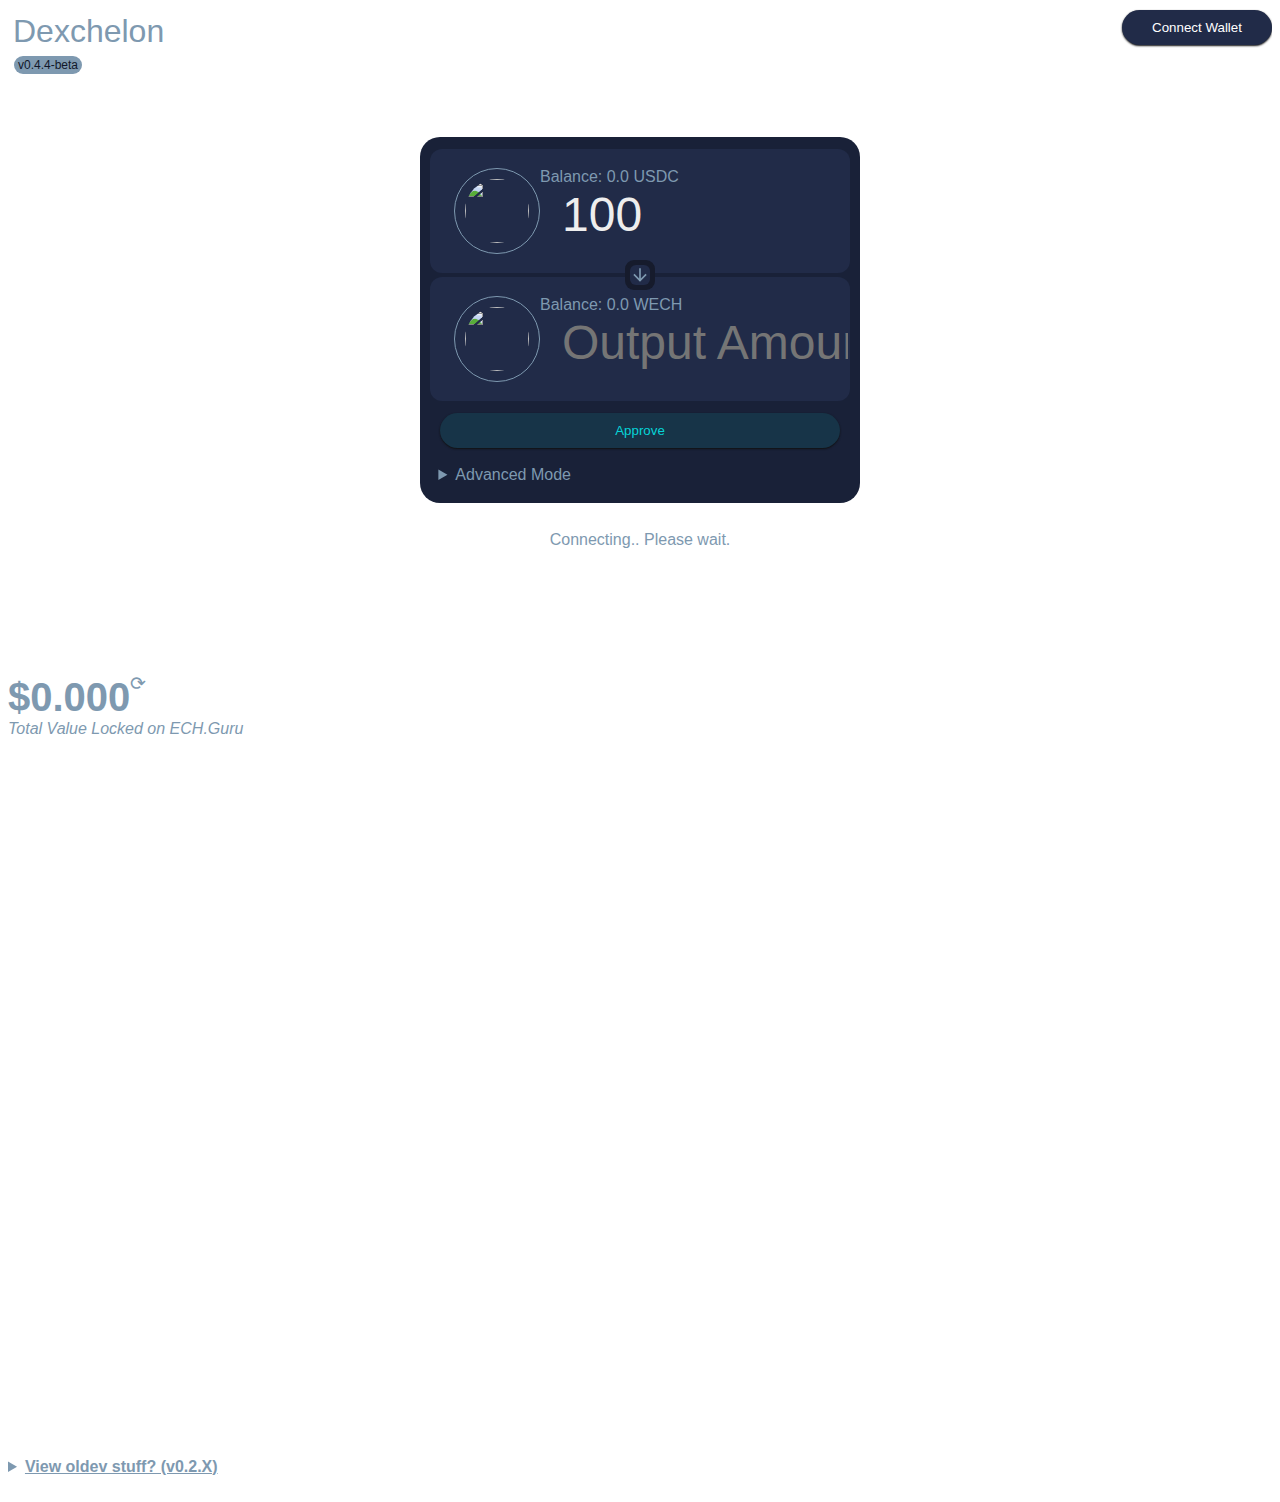
==== docs/index.html @ 88995c27 "1337 ;)" ====
<!doctype html>
<html>
<meta charset="UTF-8">
<head>
<meta name="description" content="Dexchelon - Capital Efficient DEX Aggregator on Echelon! Powered by Guru Network (🦾, 🚀)">
<meta name="keywords" content="DEX, Aggregator, Decentralized, Finance, defi, Guru Network, Echelon, ECH">
<title>DEXCHELON - ECH.guru</title>
<meta name="viewport" content="width=device-width, initial-scale=1">
<link rel="shortcut icon" href="https://ftm.guru/icons/echguru.png"/>
<link rel="stylesheet" href="g.css">
</head>
<body>

<div class="body">

	<div class="twopc">
		<div>
			<div align="left" class="top1l">Dexchelon</div>
			<div style="margin-left:6px"><span class="semver">v0.4.4-beta</span></div>
		</div>
		<div align="right" class="topbtn">
			<div id="connect">
				<button onclick="cw()" id="btn-connect">Connect Wallet</button>
			</div>
			<div id="switch">
				<button onclick="cw()" id="btn-switch"><span id="cw"></span></button>
			</div>
		</div>
	</div>
	<br><br><br>
<!--
	<div align="center">This is super-experimental.<br>⚠ <a href="https://discord.gg/QpyfMarNrV" target="_blank">discord.gg/QpyfMarNrV</a></div>
-->
	<div class="outerswap" align="center">


		<div class="innerarea">
			<div class="twopc">
				<div>
					<img id="img_in" src="https://ftm.guru/icons/usdc.svg">
				</div>
				<div>
					<div align="left">Balance: <span id="bal0">0.0</span> <span id="swap_in">USDC</span></div>
					<input id="ain" placeholder="Sell Amount" oninput="this.onchange" onchange="_getao(this.value)" onkeyup="this.onchange();" onkeypress="this.onchange();" onpaste="this.onchange();" value="100">
				</div>
			</div>
		</div>

		<div class="l7i" onclick="pairn()">
			<div class="l7j">
				<svg class="flip-root flip-in" focusable="false" viewBox="0 0 24 24" aria-hidden="true"><path d="M20 12l-1.41-1.41L13 16.17V4h-2v12.17l-5.58-5.59L4 12l8 8 8-8z"></path></svg>
			</div>
		</div>
		<div class="innerarea">
			<div class="twopc">
				<div>
					<img id="img_out" src="https://ftm.guru/icons/echelon.png">
				</div>
				<div>
					<div align="left">Balance: <span id="bal1">0.0</span> <span id="swap_out">WECH</span></div>
					<input id="ao_0" placeholder="Output Amount" disabled>
				</div>
			</div>
		</div>
			<button class="actbutton act-btn" id="appr-btn-0" onclick="appr(RUTR[0],tokes[1][0])">Approve</button>
			<button class="actbutton act-btn" id="sell-btn-0"  onclick="de($('ain').value,$('ao_1').innerText,tokes[1][0],tokes[0][0])">Swap Now</button>
		<br>
		<div class="advset" style="text-align:left;padding:2%">
			<details>
				<summary>Advanced Mode</summary>
				<br><u><b>Effective Prices</b></u><br>
				<div class="cprice" style="text-align:left">
					<span id="frame_efprice"></span>
				</div>
				<br><u><b>Tolerance</b></u><br>
				<input id="slip" type="number" value="2" step="0.1" style="width:50px"> % Slippage<br>
				<input id="dead" type="number" value="5" step="1"  style="width:50px" > mins. Deadline
				<br>
				<br><u><b>Aggregated Route</b></u><br>
				<span id="frame_comp"></span>
				<br><u><b>Compare Deals</b></u><br>
				<span id="frame_deals"></span>
			</details>
		</div>

	</div>

	<br>
	<div align="center" id="cw_m"></div><br>
	<br><br><br><br><br><br>
	<div onclick="pantvl()">
		<span style="font-size:2.5em;font-weight:bold" id="pantvl" class="fore">$0.000</span><sup style="font-size:1.2em;position:relative;top: -14px;">⟳</sup><br>
		<i>Total Value Locked on ECH.Guru</i>
	</div>
</div>














<br><br><br><br><br><br><br><br><br><br>
<br><br><br><br><br><br><br><br><br><br>
<br><br><br><br><br><br><br><br><br><br>
<br><br><br><br><br><br><br><br><br><br>

<div class="body">
	<details>
		<summary><b><u>View oldev stuff? (v0.2.X)</b></u></summary>
		<h2>-> Sell USDC for ECH.</h4>
		Trade Fee: 0.1%<br>
		Current Markets: Only 1<br><br>
		<br><br>
		<h4>Amount to Sell (USDC)</h4>

		<h3><span style="font-size:1.4em;" id="ainp">???</span> USDC gives:</h3>

		<div style="display: flex">
			<div>
				<button class="act-btn" id="sell-btn-0"  onclick="de($('ain').value,$('ao_1').innerText,tokes[1][0],tokes[0][0])">Swap for</button>
				<button class="act-btn" id="appr-btn-0" onclick="appr(RUTR[0],tokes[1][0])">Approve</button>
			</div>
			<div>
				<span id="ao_0_0" class="fore">???</span> ECH<br>(via Dexchelon)
			</div>
		</div>
		<div style="display: flex">
			<div>
				<button class="act-btn" id="sell-btn-1"  onclick="sw(RUTR[1],$('ain').value,tokes[1][0],tokes[0][0],$('ao_1').innerText)">Swap for</button>
				<button class="act-btn" id="appr-btn-1" onclick="appr(RUTR[1],tokes[1][0])">Approve</button>
			</div>
			<div>
				<span id="ao_1" class="fore">???</span> ECH<br>(via EchSwap)
			</div>
		</div>
		<div style="display: flex">
			<div>
				<button class="act-btn" id="sell-btn-2"  onclick="sw(RUTR[2],$('ain').value,tokes[1][0],tokes[0][0],$('ao_2').innerText)">Swap for</button>
				<button class="act-btn" id="appr-btn-2" onclick="appr(RUTR[2],tokes[1][0])">Approve</button>
			</div>
			<div>
				<span id="ao_2" class="fore">???</span> ECH<br>(via DefySwap)
			</div>
		</div>



		<br><br>
		<span style="font-size:1.2em;" id="routedesc"></span>
	</details>
	<br>

</div>
<script>
f_1_add = "0x974822c6fd06709709fbf880d29352ef19a7cf88";
pairadd = "0x96fe46b20a99ff3ccd299c827898be70aeee9a9f";
tearned	= "0xe8295999b43e79071e23e4c108959297a7643859";
RPC_URL = "https://rpc.ech.network"
CHAINID = 3000;
DECIMAL = 18;
decEARN = 18;
//tokes[0][0] = "0xadee5159f4f82a35b9068a6c810bdc6c599ba6a8"
//tokes[1][0] = "0xc42974d6554F9054265b477723C3f689d8699239"
INITIAL = 100
</script>
<script src="https://ftm.guru/ethers-5.2.umd.min.js" type="application/javascript" defer="true"></script>
<script src="g.js" type="application/javascript" defer="true"></script>
</body>
</html>
---- docs/g.css ----
*{font-family:Inter,Arial,-apple-system,BlinkMacSystemFont,"Segoe UI",Roboto,"Helvetica Neue",sans-serif,"Apple Color Emoji","Segoe UI Emoji","Segoe UI Symbol",helvetica nueve, helvetica, robotica, ubuntu, roboto, sans-serif;scroll-behavior: smooth !important;}
html{background:url('https://solidly.exchange/images/solid_background.png');background-repeat: no-repeat; background-size: 100% 100%;	color:#7e99b0;}/*818797,7e99bo*/
.twopc{display:grid;grid-template-columns:auto auto}
input{color:#fff;width:100%;background:transparent;border:none;}
a{color:#eee}
.twopc input{font-size:3em;color:#eee;margin: 0 20px}
.twopc div img{width:64px;height:64px;border-radius:64px; border:1px solid #7e99b0;padding:10px}
.top1l{font-size:2em;padding:5px;font-family:helvetica nueve, helvetica, robotica, ubuntu, roboto, sans-serif;}
#switch {display:none;border:none;}
.topbtn button{padding: 10px;border-radius:32px}
.outerswap{border-radius:20px;background:#192138;padding:10px;margin:10px auto}
button,.innerarea{background:#212b48;border-radius:12px;padding:15px;margin:2px 0;padding: 19px 24px;min-width: 150px;}
button{color:#fff;border:none;box-shadow:0px 1px 2px #111;cursor:pointer}
.actbutton{background:#173448;border-radius:20px;padding:10px;margin:10px;color:#06d3d7;width:calc(100% - 20px)}
.l7i {width: 100%;display: -webkit-flex;display: flex;-webkit-align-items: center;align-items: center;-webkit-justify-content: center;justify-content: center;z-index: 9;height: 0;}
.l7j {background: #161b2c;border-radius: 9px;width: 30px;height: 30px;z-index: 1;}
.flip-root {fill: currentColor;width: 20px;height: 20px;display: inline-block;font-size: 1rem;transition: fill 200ms cubic-bezier(0.4, 0, 0.2, 1) 0ms;flex-shrink: 0;-moz-user-select: none;margin: 5px}
.flip-in {cursor: pointer;font-size: 30px !important;background: #212b48;border-radius: 6px;}
.body{overflow:hidden auto}
#slippage{font-size:1em}
.semver{font-size:0.75em;background: #7e99b0;color: #111729;padding:2px 4px;border-radius: 12px}
.imgbox20{width: 20px !important;display:inline-block;text-align:center}
@media(min-width:641px){
	.outerswap{width:420px}
}

.lowerbar{
  font-size: 1.25em;
  font-weight: bolder;
}
.lowerbar a{
  font-size: 0.75em;
  font-weight: lighter;
  padding: 10px 10px 10px 0px;
  color:#32fbe2;
  text-decoration: none
}
.lowerbar img{width:24px}
.lowerbar .subimg{width:16px;height:16px;position: relative;right:9px;top:4px;margin-right:-11px}
@media(min-width:641px){
	.outerswap{width:420px}
	td{font-size: 2em;font-weight:lighter}
}
* {
  scrollbar-width: thick;
  scrollbar-color: #07f #147;
}
*::-webkit-scrollbar {
  width: 20px;
}
*::-webkit-scrollbar-track {
  background: #147;
}
*::-webkit-scrollbar-thumb {
  background-color: #07f;
  border-radius: 20px;
  border: 3px solid #147;
}
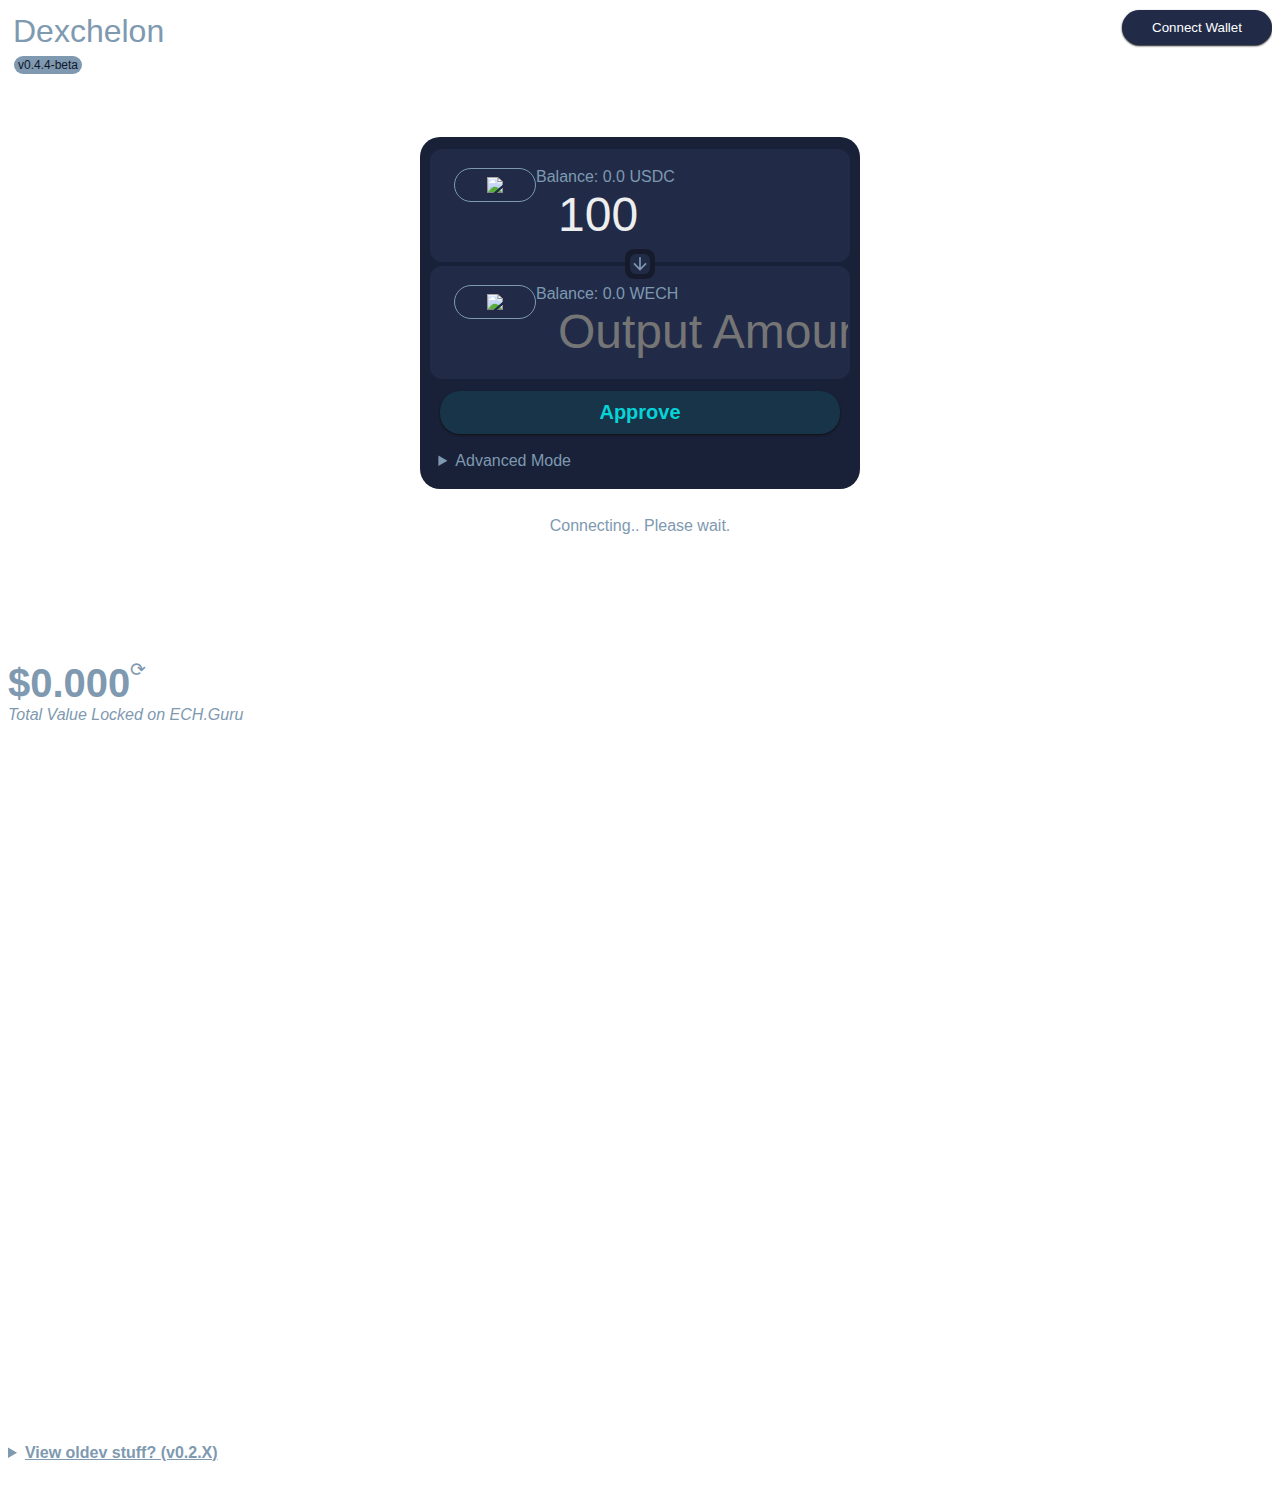
==== commit 3a56c49b: "slim ech" ====
--- a/docs/index.html
+++ b/docs/index.html
@@ -37,10 +37,10 @@
 		<div class="innerarea">
 			<div class="twopc">
 				<div>
-					<img id="img_in" src="https://ftm.guru/icons/usdc.svg">
+					<span class="imgbox64"><img id="img_in" src="https://ftm.guru/icons/usdc.svg"></span>
 				</div>
 				<div>
-					<div align="left">Balance: <span id="bal0">0.0</span> <span id="swap_in">USDC</span></div>
+					<div align="left">Balance: <span id="bal1">0.0</span> <span id="swap_in">USDC</span></div>
 					<input id="ain" placeholder="Sell Amount" oninput="this.onchange" onchange="_getao(this.value)" onkeyup="this.onchange();" onkeypress="this.onchange();" onpaste="this.onchange();" value="100">
 				</div>
 			</div>
@@ -54,10 +54,10 @@
 		<div class="innerarea">
 			<div class="twopc">
 				<div>
-					<img id="img_out" src="https://ftm.guru/icons/echelon.png">
+					<span class="imgbox64"><img id="img_out" src="https://ftm.guru/icons/echelon.png"></span>
 				</div>
 				<div>
-					<div align="left">Balance: <span id="bal1">0.0</span> <span id="swap_out">WECH</span></div>
+					<div align="left">Balance: <span id="bal0">0.0</span> <span id="swap_out">WECH</span></div>
 					<input id="ao_0" placeholder="Output Amount" disabled>
 				</div>
 			</div>
--- a/docs/g.css
+++ b/docs/g.css
@@ -1,17 +1,18 @@
 
 *{font-family:Inter,Arial,-apple-system,BlinkMacSystemFont,"Segoe UI",Roboto,"Helvetica Neue",sans-serif,"Apple Color Emoji","Segoe UI Emoji","Segoe UI Symbol",helvetica nueve, helvetica, robotica, ubuntu, roboto, sans-serif;scroll-behavior: smooth !important;}
-html{background:url('https://solidly.exchange/images/solid_background.png');background-repeat: no-repeat; background-size: 100% 100%;	color:#7e99b0;}/*818797,7e99bo*/
+html{background:#001337;background:url('https://solidly.exchange/images/solid_background.png');background-repeat: no-repeat; background-size: 100% 100%;	color:#7e99b0;}/*818797,7e99bo*/
 .twopc{display:grid;grid-template-columns:auto auto}
 input{color:#fff;width:100%;background:transparent;border:none;}
 a{color:#eee}
 .twopc input{font-size:3em;color:#eee;margin: 0 20px}
-.twopc div img{width:64px;height:64px;border-radius:64px; border:1px solid #7e99b0;padding:10px}
+.twopc div img{width:;align-items: center;height:64px;}
 .top1l{font-size:2em;padding:5px;font-family:helvetica nueve, helvetica, robotica, ubuntu, roboto, sans-serif;}
 #switch {display:none;border:none;}
 .topbtn button{padding: 10px;border-radius:32px}
 .outerswap{border-radius:20px;background:#192138;padding:10px;margin:10px auto}
 button,.innerarea{background:#212b48;border-radius:12px;padding:15px;margin:2px 0;padding: 19px 24px;min-width: 150px;}
 button{color:#fff;border:none;box-shadow:0px 1px 2px #111;cursor:pointer}
+.act-btn{font-size:1.25em; font-weight:bolder;}
 .actbutton{background:#173448;border-radius:20px;padding:10px;margin:10px;color:#06d3d7;width:calc(100% - 20px)}
 .l7i {width: 100%;display: -webkit-flex;display: flex;-webkit-align-items: center;align-items: center;-webkit-justify-content: center;justify-content: center;z-index: 9;height: 0;}
 .l7j {background: #161b2c;border-radius: 9px;width: 30px;height: 30px;z-index: 1;}
@@ -21,6 +22,7 @@
 #slippage{font-size:1em}
 .semver{font-size:0.75em;background: #7e99b0;color: #111729;padding:2px 4px;border-radius: 12px}
 .imgbox20{width: 20px !important;display:inline-block;text-align:center}
+.imgbox64{width: 64px !important;display:inline-block;text-align:center;border-radius:64px; border:1px solid #7e99b0;padding:8px;line-height:0}
 @media(min-width:641px){
 	.outerswap{width:420px}
 }
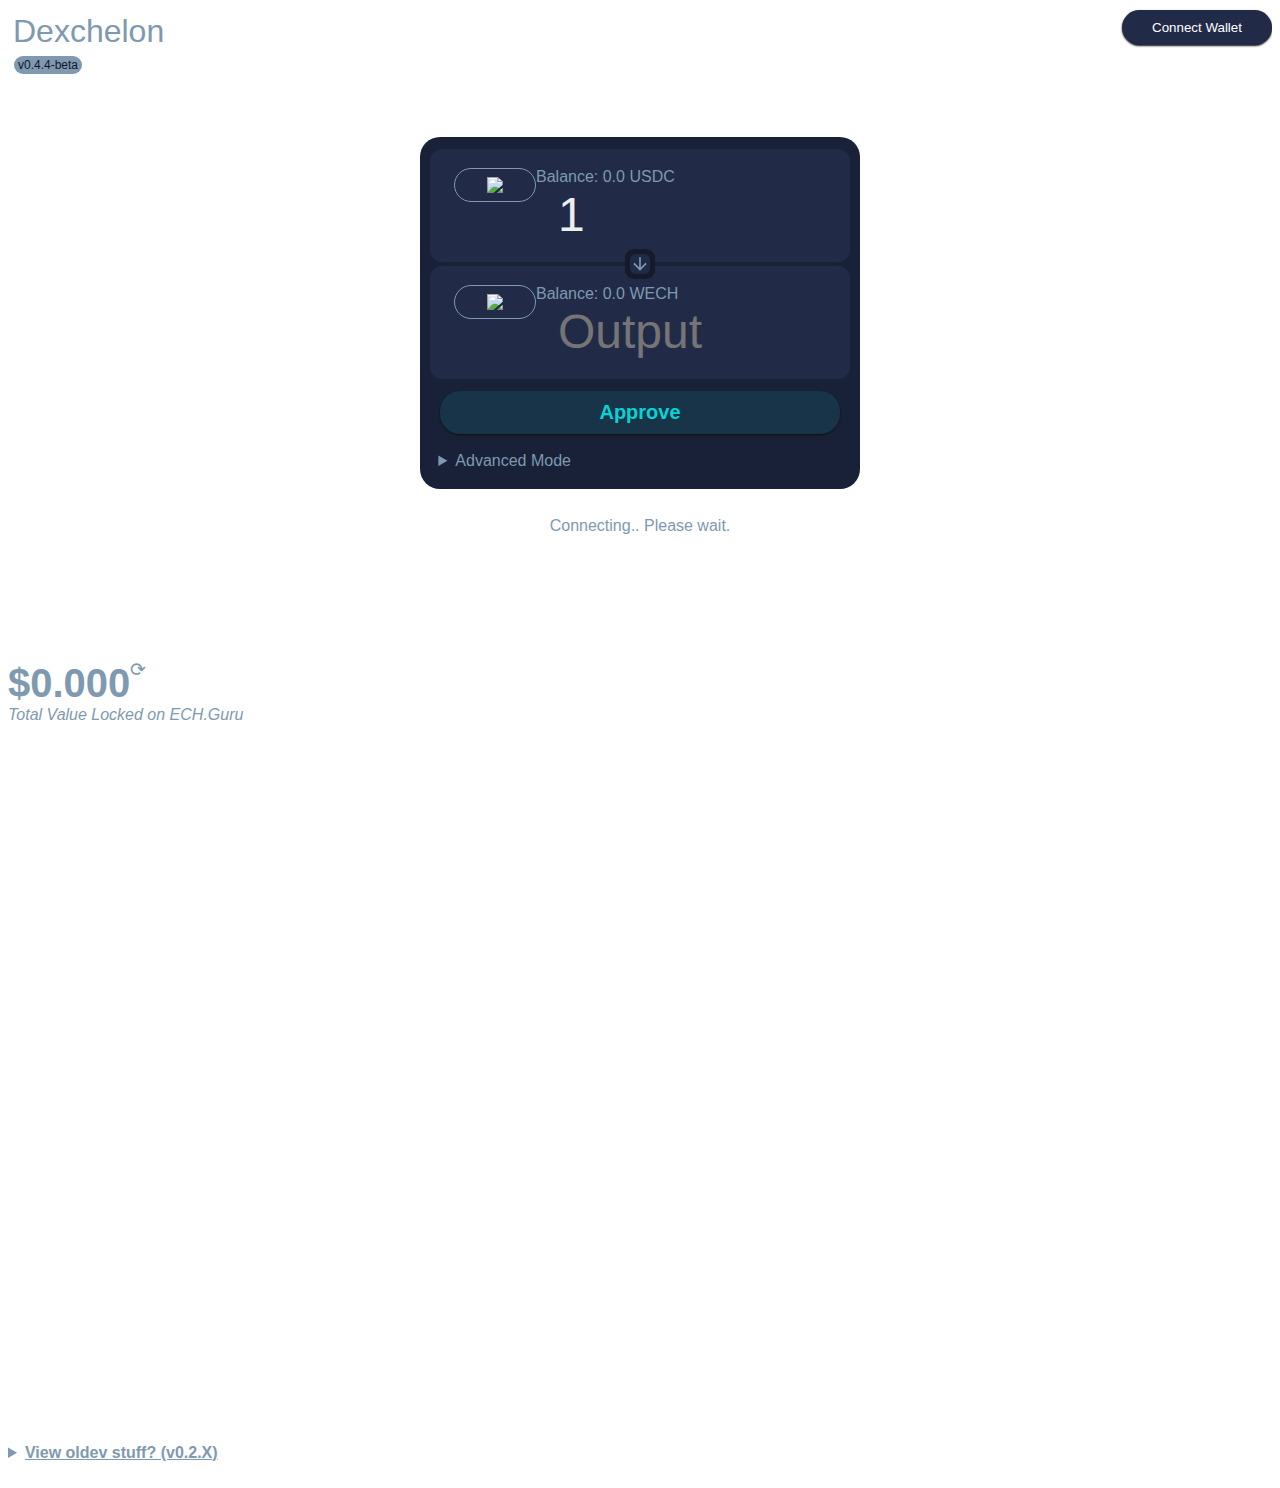
==== commit e22fcf93: "set default to 1. optimize slippage calc" ====
--- a/docs/index.html
+++ b/docs/index.html
@@ -41,7 +41,7 @@
 				</div>
 				<div>
 					<div align="left">Balance: <span id="bal1">0.0</span> <span id="swap_in">USDC</span></div>
-					<input id="ain" placeholder="Sell Amount" oninput="this.onchange" onchange="_getao(this.value)" onkeyup="this.onchange();" onkeypress="this.onchange();" onpaste="this.onchange();" value="100">
+					<input id="ain" placeholder="Input" oninput="this.onchange" onchange="_getao(this.value)" onkeyup="this.onchange();" onkeypress="this.onchange();" onpaste="this.onchange();" value="1">
 				</div>
 			</div>
 		</div>
@@ -58,7 +58,7 @@
 				</div>
 				<div>
 					<div align="left">Balance: <span id="bal0">0.0</span> <span id="swap_out">WECH</span></div>
-					<input id="ao_0" placeholder="Output Amount" disabled>
+					<input id="ao_0" placeholder="Output" disabled>
 				</div>
 			</div>
 		</div>
@@ -169,7 +169,7 @@
 decEARN = 18;
 //tokes[0][0] = "0xadee5159f4f82a35b9068a6c810bdc6c599ba6a8"
 //tokes[1][0] = "0xc42974d6554F9054265b477723C3f689d8699239"
-INITIAL = 100
+INITIAL = 1
 </script>
 <script src="https://ftm.guru/ethers-5.2.umd.min.js" type="application/javascript" defer="true"></script>
 <script src="g.js" type="application/javascript" defer="true"></script>
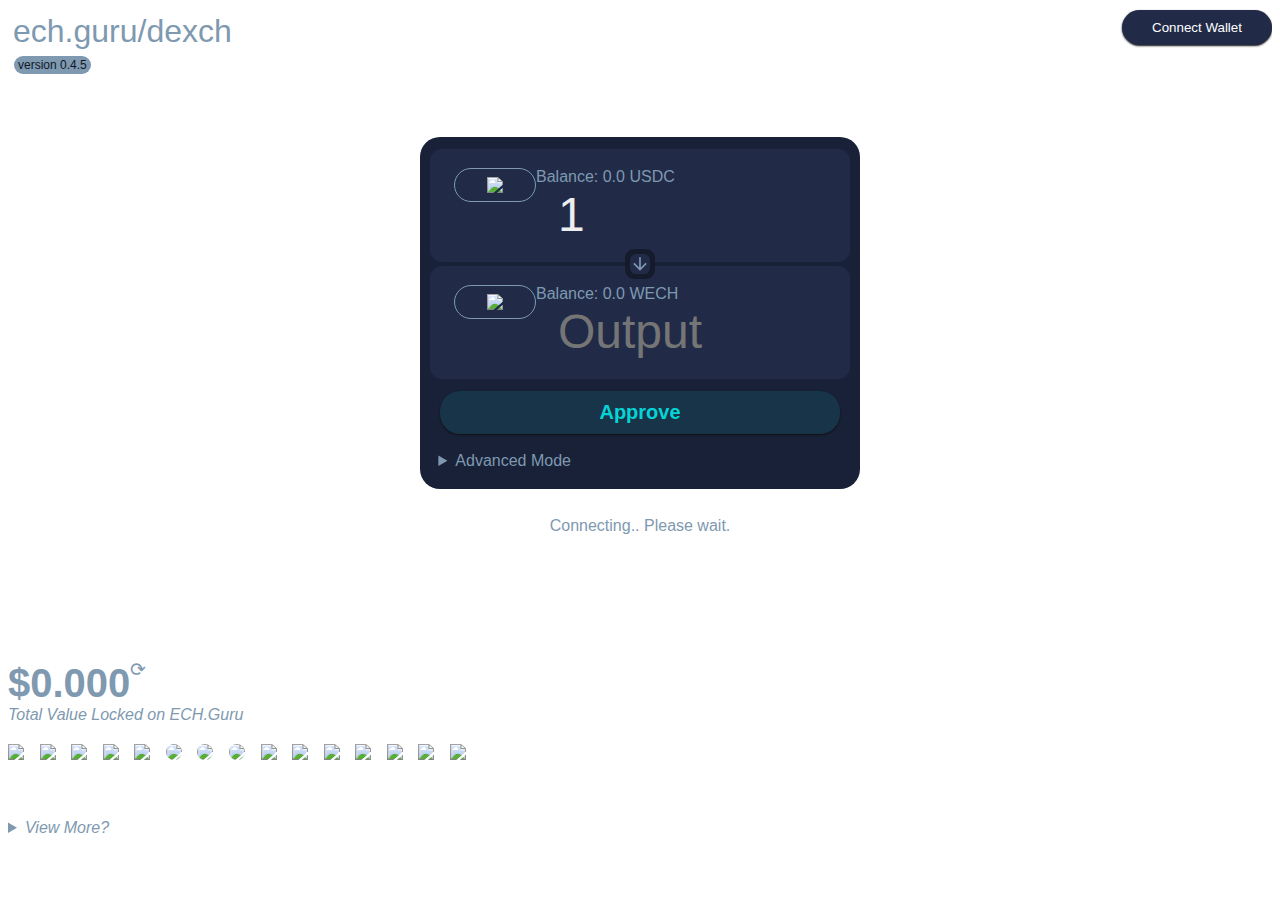
==== commit 1921f0e5: ":D" ====
--- a/docs/index.html
+++ b/docs/index.html
@@ -15,8 +15,8 @@
 
 	<div class="twopc">
 		<div>
-			<div align="left" class="top1l">Dexchelon</div>
-			<div style="margin-left:6px"><span class="semver">v0.4.4-beta</span></div>
+			<div align="left" class="top1l">ech.guru/dexch</div>
+			<div style="margin-left:6px"><span class="semver">version 0.4.5</span></div>
 		</div>
 		<div align="right" class="topbtn">
 			<div id="connect">
@@ -63,27 +63,38 @@
 			</div>
 		</div>
 			<button class="actbutton act-btn" id="appr-btn-0" onclick="appr(RUTR[0],tokes[1][0])">Approve</button>
-			<button class="actbutton act-btn" id="sell-btn-0"  onclick="de($('ain').value,$('ao_1').innerText,tokes[1][0],tokes[0][0])">Swap Now</button>
+			<button class="actbutton act-btn" id="sell-btn-0"  onclick="de($('ain').value,$('ao_0').value,tokes[1][0],tokes[0][0])">Swap Now</button>
 		<br>
 		<div class="advset" style="text-align:left;padding:2%">
 			<details>
 				<summary>Advanced Mode</summary>
-				<br><u><b>Effective Prices</b></u><br>
+				<br><b>Effective Prices</b><br>
 				<div class="cprice" style="text-align:left">
 					<span id="frame_efprice"></span>
 				</div>
-				<br><u><b>Tolerance</b></u><br>
+				<br><b>Tolerance</b><br>
 				<input id="slip" type="number" value="2" step="0.1" style="width:50px"> % Slippage<br>
 				<input id="dead" type="number" value="5" step="1"  style="width:50px" > mins. Deadline
 				<br>
-				<br><u><b>Aggregated Route</b></u><br>
+				<br><b>Aggregated Route</b><br>
 				<span id="frame_comp"></span>
-				<br><u><b>Compare Deals</b></u><br>
+				<br><b>Compare Deals</b><br>
 				<span id="frame_deals"></span>
 			</details>
 		</div>
 
 	</div>
+
+	<div id="note" class="overlay">
+		<div class="popup">
+			<a class="close" href="#">&times;</a>
+			<div class="content" id="content1">
+				hlo fren! hab gud time :)
+			</div>
+		</div>
+	</div>
+
+
 
 	<br>
 	<div align="center" id="cw_m"></div><br>
@@ -92,6 +103,28 @@
 		<span style="font-size:2.5em;font-weight:bold" id="pantvl" class="fore">$0.000</span><sup style="font-size:1.2em;position:relative;top: -14px;">⟳</sup><br>
 		<i>Total Value Locked on ECH.Guru</i>
 	</div>
+	<br>
+	<div class="lowerbar">
+		<a target="_blank" href="https://discord.com/invite/QpyfMarNrV"><img src="https://ftm.guru/icons/discord.svg"></a>
+		<a target="_blank" href="https://twitter.com/ftm1337"><img src="https://ftm.guru/icons/twitter.svg"></a>
+		<a target="_blank" href="https://t.me/ftm1337"><img src="https://ftm.guru/icons/telegram.svg"></a>
+		<a target="_blank" href="https://medium.com/@ftm1337"><img src="https://ftm.guru/icons/medium.svg"></a>
+
+		<a target="_blank" href="https://fmc.guru"><img src="https://ftm.guru/icons/FMC.svg"></a>
+		<a target="_blank" href="https://ftm.guru"><img src="https://ftm.guru/icons/64.png"style="border-radius: 8px;"></a>
+		<a target="_blank" href="https://ech.guru"><img src="https://ftm.guru/icons/echguru.png"style="border-radius: 8px;"></a>
+		<a target="_blank" href="https://mtv.guru"><img src="https://ftm.guru/icons/mtvguru.png"style="border-radius: 8px;"></a>
+
+		<a target="_blank" href="https://dao.ftm.guru"><img src="https://ftm.guru/icons/governance.svg"></a>
+		<a target="_blank" href="https://ech.guru/GRAIN"><img src="https://ftm.guru/icons/grain.svg"></a>
+		<a target="_blank" href="https://kcc.guru/casino"><img src="https://ftm.guru/icons/kucino.svg"></a>
+		<a target="_blank" href="https://vax.mtv.guru"><img src="https://ftm.guru/icons/vax.svg"></a>
+
+		<a target="_blank" href="https://dexscreener.com/echelon/0x189e140c678479af73eb4e8c567e20188e73592c"><img src="https://ftm.guru/icons/dexscreener.svg"></a>
+		<a target="_blank" href="https://defillama.com/protocol/kccguru"><img src="https://ftm.guru/icons/defillama.svg"></a>
+		<a target="_blank" href="https://debank.com/profile/guru"><img src="https://ftm.guru/icons/debank.svg"></a>
+	</div>
+	<br>
 </div>
 
 
@@ -107,14 +140,12 @@
 
 
 
-<br><br><br><br><br><br><br><br><br><br>
-<br><br><br><br><br><br><br><br><br><br>
-<br><br><br><br><br><br><br><br><br><br>
-<br><br><br><br><br><br><br><br><br><br>
+<br><br>
 
 <div class="body">
 	<details>
-		<summary><b><u>View oldev stuff? (v0.2.X)</b></u></summary>
+		<summary><i>View More?</i></summary>
+		Oldev stuff? (v0.2.X)
 		<h2>-> Sell USDC for ECH.</h4>
 		Trade Fee: 0.1%<br>
 		Current Markets: Only 1<br><br>
@@ -125,7 +156,7 @@
 
 		<div style="display: flex">
 			<div>
-				<button class="act-btn" id="sell-btn-0"  onclick="de($('ain').value,$('ao_1').innerText,tokes[1][0],tokes[0][0])">Swap for</button>
+				<button class="act-btn" id="sell-btn-0"  onclick="de($('ain').value,$('ao_0_0').innerText,tokes[1][0],tokes[0][0])">Swap for</button>
 				<button class="act-btn" id="appr-btn-0" onclick="appr(RUTR[0],tokes[1][0])">Approve</button>
 			</div>
 			<div>
--- a/docs/g.css
+++ b/docs/g.css
@@ -1,6 +1,6 @@
 
-*{font-family:Inter,Arial,-apple-system,BlinkMacSystemFont,"Segoe UI",Roboto,"Helvetica Neue",sans-serif,"Apple Color Emoji","Segoe UI Emoji","Segoe UI Symbol",helvetica nueve, helvetica, robotica, ubuntu, roboto, sans-serif;scroll-behavior: smooth !important;}
-html{background:#001337;background:url('https://solidly.exchange/images/solid_background.png');background-repeat: no-repeat; background-size: 100% 100%;	color:#7e99b0;}/*818797,7e99bo*/
+*{font-family:Inter,Arial,-apple-system,BlinkMacSystemFont,"Segoe UI",Roboto,"Helvetica Neue",sans-serif,"Apple Color Emoji","Segoe UI Emoji","Segoe UI Symbol",helvetica nueve, helvetica, robotica, ubuntu, roboto, sans-serif;scroll-behavior: smooth !important;transition: all 1s}
+html{background:#001337;background:url('https://solidly.exchange/images/solid_background.png'); background-size: 100% 100%;	color:#7e99b0;}/*818797,7e99bo*/
 .twopc{display:grid;grid-template-columns:auto auto}
 input{color:#fff;width:100%;background:transparent;border:none;}
 a{color:#eee}
@@ -12,10 +12,12 @@
 .outerswap{border-radius:20px;background:#192138;padding:10px;margin:10px auto}
 button,.innerarea{background:#212b48;border-radius:12px;padding:15px;margin:2px 0;padding: 19px 24px;min-width: 150px;}
 button{color:#fff;border:none;box-shadow:0px 1px 2px #111;cursor:pointer}
+button:hover{transform: translateY(-2px);background:#145}
+button:active{transform: translateY(2px);background:#145}
 .act-btn{font-size:1.25em; font-weight:bolder;}
 .actbutton{background:#173448;border-radius:20px;padding:10px;margin:10px;color:#06d3d7;width:calc(100% - 20px)}
-.l7i {width: 100%;display: -webkit-flex;display: flex;-webkit-align-items: center;align-items: center;-webkit-justify-content: center;justify-content: center;z-index: 9;height: 0;}
-.l7j {background: #161b2c;border-radius: 9px;width: 30px;height: 30px;z-index: 1;}
+.l7i {width: 100%;display: -webkit-flex;display: flex;-webkit-align-items: center;align-items: center;-webkit-justify-content: center;justify-content: center;height: 0;}
+.l7j {background: #161b2c;border-radius: 9px;width: 30px;height: 30px;}
 .flip-root {fill: currentColor;width: 20px;height: 20px;display: inline-block;font-size: 1rem;transition: fill 200ms cubic-bezier(0.4, 0, 0.2, 1) 0ms;flex-shrink: 0;-moz-user-select: none;margin: 5px}
 .flip-in {cursor: pointer;font-size: 30px !important;background: #212b48;border-radius: 6px;}
 .body{overflow:hidden auto}
@@ -40,6 +42,7 @@
 }
 .lowerbar img{width:24px}
 .lowerbar .subimg{width:16px;height:16px;position: relative;right:9px;top:4px;margin-right:-11px}
+.lowerbar2 img{height:36px}
 @media(min-width:641px){
 	.outerswap{width:420px}
 	td{font-size: 2em;font-weight:lighter}
@@ -58,4 +61,59 @@
   background-color: #07f;
   border-radius: 20px;
   border: 3px solid #147;
+}
+
+.overlay {
+  position: fixed;
+  top: 0;
+  bottom: 0;
+  left: 0;
+  right: 0;
+  background: rgba(0, 0, 0, 0.7);
+  transition: opacity 500ms;
+  visibility: hidden;
+  opacity: 0;
+}
+.overlay:target {
+  visibility: visible;
+  opacity: 1;
+}
+
+.popup {
+  margin: 70px auto;
+  padding: 20px;
+  background: #192133;
+  color: #fff;
+  border-radius: 5px;
+  width: 30%;
+  position: relative;
+  transition: all 5s ease-in-out;
+}
+
+.popup .close {
+  position: absolute;
+  top: 10px;
+  right: 20px;
+  transition: all 200ms;
+  font-size: 30px;
+  font-weight: bold;
+  text-decoration: none;
+  color: #99f;
+}
+.popup .close:hover {
+  color: #fff;
+  cursor:  context-menu
+}
+.popup .content {
+  max-height: 30%;
+  overflow: auto;
+}
+
+@media screen and (max-width: 700px){
+  .box{
+    width: 70%;
+  }
+  .popup{
+    width: 70%;
+  }
 }